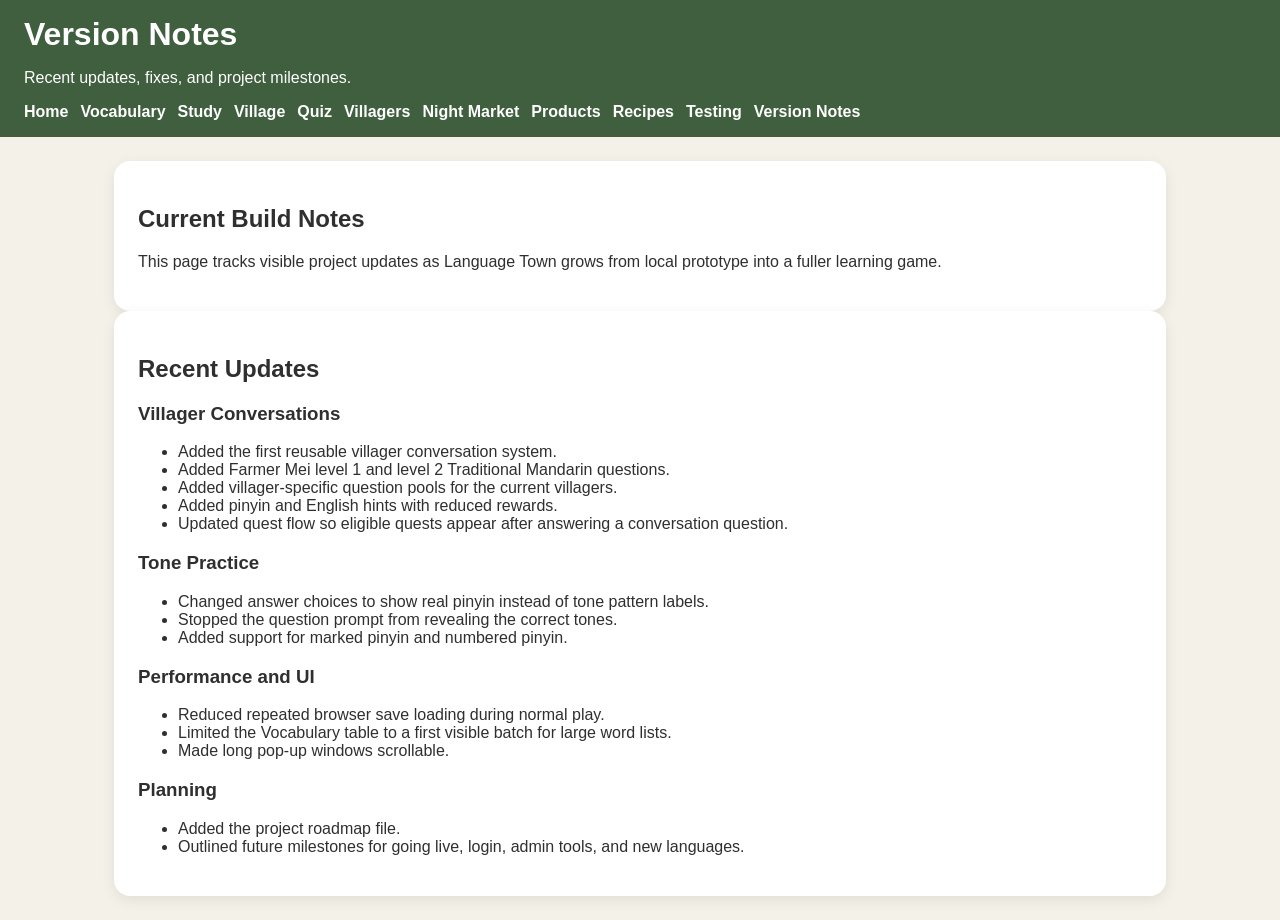
==== changelog.html @ a82e15b3 "Add roadmap and version notes" ====
<!doctype html>
<html lang="en">
  <head>
    <meta charset="UTF-8" />
    <meta name="viewport" content="width=device-width, initial-scale=1.0" />

    <title>Version Notes | Language Town</title>

    <link rel="stylesheet" href="css/styles.css" />
  </head>

  <body>
    <header class="top-bar">
      <div>
        <h1>Version Notes</h1>
        <p>Recent updates, fixes, and project milestones.</p>
      </div>

      <nav>
        <a href="index.html">Home</a>
        <a href="vocab.html">Vocabulary</a>
        <a href="study.html">Study</a>
        <a href="village.html">Village</a>
        <a href="quiz.html">Quiz</a>
        <a href="villagers.html">Villagers</a>
        <a href="night-market.html">Night Market</a>
        <a href="products.html">Products</a>
        <a href="recipes.html">Recipes</a>
        <a href="testing.html">Testing</a>
        <a href="changelog.html">Version Notes</a>
      </nav>
    </header>

    <main class="page">
      <section class="card">
        <h2>Current Build Notes</h2>
        <p>
          This page tracks visible project updates as Language Town grows from
          local prototype into a fuller learning game.
        </p>
      </section>

      <section class="card version-note">
        <h2>Recent Updates</h2>

        <h3>Villager Conversations</h3>
        <ul>
          <li>Added the first reusable villager conversation system.</li>
          <li>Added Farmer Mei level 1 and level 2 Traditional Mandarin questions.</li>
          <li>Added villager-specific question pools for the current villagers.</li>
          <li>Added pinyin and English hints with reduced rewards.</li>
          <li>Updated quest flow so eligible quests appear after answering a conversation question.</li>
        </ul>

        <h3>Tone Practice</h3>
        <ul>
          <li>Changed answer choices to show real pinyin instead of tone pattern labels.</li>
          <li>Stopped the question prompt from revealing the correct tones.</li>
          <li>Added support for marked pinyin and numbered pinyin.</li>
        </ul>

        <h3>Performance and UI</h3>
        <ul>
          <li>Reduced repeated browser save loading during normal play.</li>
          <li>Limited the Vocabulary table to a first visible batch for large word lists.</li>
          <li>Made long pop-up windows scrollable.</li>
        </ul>

        <h3>Planning</h3>
        <ul>
          <li>Added the project roadmap file.</li>
          <li>Outlined future milestones for going live, login, admin tools, and new languages.</li>
        </ul>
      </section>
    </main>
  </body>
</html>
---- css/styles.css ----
* {
  box-sizing: border-box;
}

body {
  margin: 0;
  font-family: Arial, sans-serif;
  background: #f4f1e8;
  color: #2f2f2f;
}

.top-bar {
  background: #3f5f3f;
  color: white;
  padding: 16px 24px;
}

.top-bar h1 {
  margin: 0 0 10px;
}

nav {
  display: flex;
  gap: 12px;
  flex-wrap: wrap;
}

nav a {
  color: white;
  text-decoration: none;
  font-weight: bold;
}

.page {
  padding: 24px;
  max-width: 1100px;
  margin: 0 auto;
}

.hero-card,
.card {
  background: white;
  padding: 24px;
  border-radius: 16px;
  box-shadow: 0 4px 14px rgba(0, 0, 0, 0.08);
}

.button-row {
  display: flex;
  gap: 12px;
  flex-wrap: wrap;
  margin-top: 20px;
}

.button,
button {
  background: #6b8f4e;
  color: white;
  border: none;
  padding: 10px 16px;
  border-radius: 10px;
  text-decoration: none;
  cursor: pointer;
  font-weight: bold;
}

button:hover,
.button:hover {
  background: #58783f;
}
.dashboard {
  padding: 24px;
  display: grid;

  grid-template-columns: repeat(auto-fit, minmax(280px, 1fr));

  gap: 20px;

  max-width: 1200px;
  margin: auto;
}

.resources {
  display: grid;
  grid-template-columns: repeat(2, 1fr);
  gap: 12px;
}

.resources div {
  background: #f4f1e8;

  padding: 14px;

  border-radius: 12px;
}

.resources strong {
  display: block;

  margin-top: 8px;

  font-size: 22px;
}

.xp-bar {
  height: 18px;

  background: #ddd;

  border-radius: 20px;

  overflow: hidden;
}

.xp-fill {
  height: 100%;

  width: 0%;

  background: #6b8f4e;
}
.vocab-form {
  display: grid;
  gap: 12px;
}

.vocab-form input,
.vocab-form textarea {
  width: 100%;
  padding: 10px;
  border: 1px solid #ccc;
  border-radius: 10px;
  font: inherit;
}

.vocab-form textarea {
  min-height: 80px;
  resize: vertical;
}

.table-wrapper {
  overflow-x: auto;
}

table {
  width: 100%;
  border-collapse: collapse;
  margin-top: 12px;
}

th,
td {
  border-bottom: 1px solid #ddd;
  padding: 10px;
  text-align: left;
}

th {
  background: #f4f1e8;
}
.study-card {
  max-width: 700px;
  margin: 0 auto;
  text-align: center;
}

.study-card h2 {
  font-size: 42px;
  margin-bottom: 8px;
}

.hidden {
  display: none;
}

.example-box {
  background: #f4f1e8;
  padding: 16px;
  border-radius: 12px;
  margin: 16px 0;
}
td[contenteditable="true"] {
  cursor: text;
}

td[contenteditable="true"]:focus {
  outline: 2px solid #6b8f4e;
  background: #f9fff4;
}
.village-hud {
  display: flex;
  gap: 18px;
  flex-wrap: wrap;
  margin-bottom: 20px;
}

.village-map {
  display: grid;
  grid-template-columns: repeat(30, 30px);
  grid-template-rows: repeat(20, 30px);
  gap: 4px;

  background: #8fbf6a;
  padding: 12px;
  border-radius: 16px;
  width: max-content;
  max-width: 100%;
  overflow: auto;
  margin: 0 auto;
}

.map-tile {
  background: #9ccc73;
  border-radius: 5px;
}

.building {
  border: 2px solid #4c6338;
  border-radius: 8px;
  background: #d9b36c;

  cursor: pointer;
  font-weight: bold;

  display: flex;
  align-items: center;
  justify-content: center;

  text-align: center;

  padding: 3px;

  font-size: 11px;

  overflow: hidden;
}

.building:hover {
  background: #e8c982;
  transform: scale(1.03);
}

.modal {
  position: fixed;
  inset: 0;
  background: rgba(0, 0, 0, 0.45);

  display: flex;
  align-items: flex-start;
  justify-content: center;
  padding: 20px;
  overflow-y: auto;
}

.modal.hidden {
  display: none;
}

.modal-content {
  background: white;
  padding: 24px;
  border-radius: 16px;
  width: min(420px, 100%);
  position: relative;
  max-height: calc(100vh - 40px);
  overflow-y: auto;
  margin: auto 0;
}

.close-button {
  position: absolute;
  right: 16px;
  top: 16px;
}
.build-controls {
  margin-bottom: 20px;
}

.map-tile {
  background: #9ccc73;
  border-radius: 5px;
  border: none;
  cursor: pointer;
}

.map-tile:hover {
  background: #b7dc8d;
}

.map-tile.build-mode-active {
  outline: 2px dashed rgba(255, 255, 255, 0.8);
}

.placed-item {
  border: 2px solid #4c6338;
  border-radius: 8px;
  background: #c9df9c;

  display: flex;
  align-items: center;
  justify-content: center;

  font-size: 20px;
  cursor: pointer;
}

.placed-tree {
  background: #7fb069;
}

.placed-house {
  background: #d9b36c;
}

.placed-garden {
  background: #a7c957;
}

.placed-path {
  background: #b08968;
}
.placed-item {
  z-index: 2;
}

.placed-house {
  cursor: pointer;
}
.modal {
  z-index: 1000;
}

.modal-content {
  z-index: 1001;
}

.building,
.placed-item {
  position: relative;
  z-index: 1;
}
.town-title {
  display: flex;
  align-items: center;
  justify-content: center;

  gap: 8px;

  margin: 20px 0;
}

.town-title h2 {
  margin: 0;
  font-size: 32px;
}

.edit-town-button {
  border: none;
  background: transparent;

  font-size: 18px;

  cursor: pointer;
}

.edit-town-button:hover {
  transform: scale(1.15);
}

.town-name-card input {
  padding: 10px;
  border: 1px solid #ccc;
  border-radius: 10px;
  font: inherit;
  min-width: 240px;
}
.map-wrapper {
  position: relative;
  width: max-content;
  max-width: 100%;
  margin: 0 auto;
}

.hammer-button {
  position: absolute;
  top: -16px;
  right: -16px;

  width: 42px;
  height: 42px;

  border-radius: 50%;
  border: 2px solid #4c6338;

  background: #fff8dc;
  color: #2f2f2f;

  font-size: 22px;
  cursor: pointer;

  z-index: 20;

  display: flex;
  align-items: center;
  justify-content: center;
}

.hammer-button:hover {
  transform: scale(1.08);
  background: #f4e8a4;
}

.hammer-button.active {
  background: #6b8f4e;
  color: white;
}

.build-mode-message {
  text-align: center;
  margin-top: 12px;
}
.placed-well {
  background: #9ecae1;
}

.placed-farm {
  background: #d4a373;
}

.placed-shrine {
  background: #f2cc8f;
}

.placed-bench {
  background: #c19a6b;
}
#quiz-setup label {
  display: grid;
  gap: 6px;
  margin-bottom: 14px;
}

#quiz-setup input,
#quiz-setup select {
  padding: 10px;
  border: 1px solid #ccc;
  border-radius: 10px;
  font: inherit;
}

.answer-options {
  display: grid;
  gap: 12px;
  margin-top: 20px;
}

.answer-options button {
  width: 100%;
  text-align: left;
  background: #f4f1e8;
  color: #2f2f2f;
  border: 2px solid transparent;
}

.answer-options button:hover {
  border-color: #6b8f4e;
  background: #fff;
}

.answer-options button.correct-answer {
  background: #d8f3dc;
  border-color: #40916c;
}

.answer-options button.wrong-answer {
  background: #ffd6d6;
  border-color: #c1121f;
}
#quiz-question {
  font-size: 42px;
  text-align: center;
  margin: 30px 0;
}

.answer-options button {
  font-size: 22px;
  padding: 18px;
}

#quiz-feedback {
  font-size: 22px;
  text-align: center;
  font-weight: bold;
}

.answer-details {
  margin-top: 25px;
  text-align: center;

  background: #f4f1e8;
  border-radius: 16px;

  padding: 20px;
}

.answer-details h2 {
  font-size: 40px;
  margin-bottom: 5px;
}

.answer-details p {
  font-size: 22px;
  margin: 6px;
}
.villager-list {
  display: grid;
  grid-template-columns: repeat(auto-fit, minmax(260px, 1fr));
  gap: 20px;
  margin-top: 20px;
}

.villager-card {
  background: #f4f1e8;
  border-radius: 16px;
  padding: 18px;
  border: 2px solid #d7c8a8;
}

.villager-card h3 {
  margin-top: 0;
}

.villager-dialogue {
  font-style: italic;
  margin-top: 14px;
}

.locked-villager {
  opacity: 0.65;
}
.study-settings {
  max-width: 700px;
  margin: 0 auto 20px;
}

.study-settings label {
  display: grid;
  gap: 6px;
  margin-bottom: 12px;
}

.study-settings select {
  padding: 10px;
  border: 1px solid #ccc;
  border-radius: 10px;
  font: inherit;
}

#study-mastery {
  font-size: 20px;
  font-weight: bold;
}
.moving-building {
  outline: 3px dashed white;
  opacity: 0.75;
}
.village-layout {
  display: flex;
  justify-content: center;
  align-items: flex-start;
  gap: 20px;
}

.builder-menu {
  width: 220px;
  background: white;
  border-radius: 16px;
  padding: 16px;
  box-shadow: 0 4px 14px rgba(0, 0, 0, 0.08);
}

.builder-menu.hidden {
  display: none;
}

.builder-menu button,
.build-options button {
  width: 100%;
  margin-bottom: 8px;
}

.build-options {
  margin-top: 12px;
}

.build-options.hidden {
  display: none;
}

.builder-action-active {
  outline: 3px solid #6b8f4e;
}
.locked-map-tile {
  background: #777;
  opacity: 0.55;
  cursor: not-allowed;
}

.locked-map-tile:hover {
  background: #777;
}
.level-modal-content {
  max-width: 520px;
}

.requirement-row {
  display: flex;
  justify-content: space-between;
  gap: 12px;
  padding: 8px 0;
  border-bottom: 1px solid #ddd;
}

.requirement-complete {
  color: #2d6a4f;
  font-weight: bold;
}

.requirement-incomplete {
  color: #9d0208;
  font-weight: bold;
}
.xp-row {
  display: flex;
  align-items: center;
  gap: 10px;
}

.xp-row .xp-bar {
  flex: 1;
}

.level-arrow-btn {
  width: 36px;
  height: 36px;

  border-radius: 50%;
  border: none;

  display: flex;
  align-items: center;
  justify-content: center;

  background: #6b8f4e;
  cursor: pointer;

  font-size: 16px;
  padding: 0;
}

.level-arrow-btn:hover {
  transform: translateY(-2px);
}
.player-title {
  display: flex;
  align-items: center;
  gap: 8px;
}
.locked-build-option {
  opacity: 0.45;
  filter: grayscale(1);
}
.farm-slot-row {
  margin-bottom: 12px;
}

.farm-slot-row label {
  display: grid;
  gap: 6px;
}

.farm-slot-row select {
  padding: 10px;
  border-radius: 10px;
  border: 1px solid #ccc;
}
.level-arrow-btn.level-ready {
  background: #f4c542;
  box-shadow: 0 0 12px rgba(244, 197, 66, 0.9);
  animation: levelReadyPulse 1.3s infinite;
}

@keyframes levelReadyPulse {
  0% {
    transform: scale(1);
  }

  50% {
    transform: scale(1.12);
  }

  100% {
    transform: scale(1);
  }
}
.heart-row {
  font-size: 24px;
  letter-spacing: 2px;
}

.relationship-bar {
  width: 100%;
  height: 12px;
  background: #ddd;
  border-radius: 999px;
  overflow: hidden;
  margin: 8px 0 14px;
}

.relationship-fill {
  height: 100%;
  background: #d9487f;
  width: 0%;
}

.talk-villager-btn {
  margin-top: 10px;
}

.testing-page {
  display: grid;
  gap: 20px;
}

.testing-panel label {
  display: grid;
  gap: 6px;
  margin-bottom: 12px;
}

.testing-panel input,
.testing-panel select {
  padding: 10px;
  border: 1px solid #ccc;
  border-radius: 10px;
  font: inherit;
}

.testing-summary,
.testing-resource-grid {
  display: grid;
  grid-template-columns: repeat(auto-fit, minmax(180px, 1fr));
  gap: 12px;
}

.testing-summary div {
  background: #f4f1e8;
  border-radius: 12px;
  padding: 12px;
}

.testing-summary span {
  display: block;
  font-size: 13px;
  color: #5f5f5f;
  margin-bottom: 6px;
}

.testing-summary strong {
  font-size: 20px;
}

.helper-text {
  color: #5f5f5f;
  line-height: 1.45;
}

.danger-zone button {
  background: #9d0208;
}

.danger-zone button:hover {
  background: #7a0106;
}

.ocean-map-tile {
  background: #6caed6;
}

.ocean-map-tile:hover {
  background: #84c3e6;
}

.placed-ranch {
  background: #deb887;
}

.placed-fishing-boat {
  background: #f5f0d8;
  border-color: #2d6f91;
}

.placed-night-market {
  background: #d96c75;
  border-color: #7a2731;
  color: #fff;
  font-size: 12px;
  padding: 6px;
  text-align: center;
}

.product-capacity-hud {
  display: contents;
}

.market-sale-row,
.farm-capacity-row {
  display: flex;
  justify-content: space-between;
  align-items: center;
  gap: 12px;
  padding: 8px 0;
  border-bottom: 1px solid #ddd;
}

.product-form {
  display: grid;
  gap: 12px;
}

.product-form input,
.product-form select,
.products-page select {
  padding: 10px;
  border: 1px solid #ccc;
  border-radius: 10px;
  font: inherit;
}

.checkbox-label {
  display: flex;
  align-items: center;
  gap: 8px;
}

.product-form label,
.products-page label {
  display: grid;
  gap: 6px;
  margin-bottom: 12px;
  font-weight: bold;
}

.product-form label input,
.product-form label select,
.products-page label input,
.products-page label select {
  font-weight: normal;
}

.recipe-ingredient-row {
  display: grid;
  grid-template-columns: minmax(140px, 1fr) 120px 90px auto;
  gap: 8px;
  align-items: center;
  margin-bottom: 8px;
}

.recipe-card-grid {
  display: grid;
  grid-template-columns: repeat(auto-fit, minmax(260px, 1fr));
  gap: 16px;
}

.recipe-card {
  border: 1px solid #ddd;
  border-radius: 8px;
  padding: 16px;
  background: #fffdf8;
}

.recipe-requirements p {
  margin: 6px 0;
}
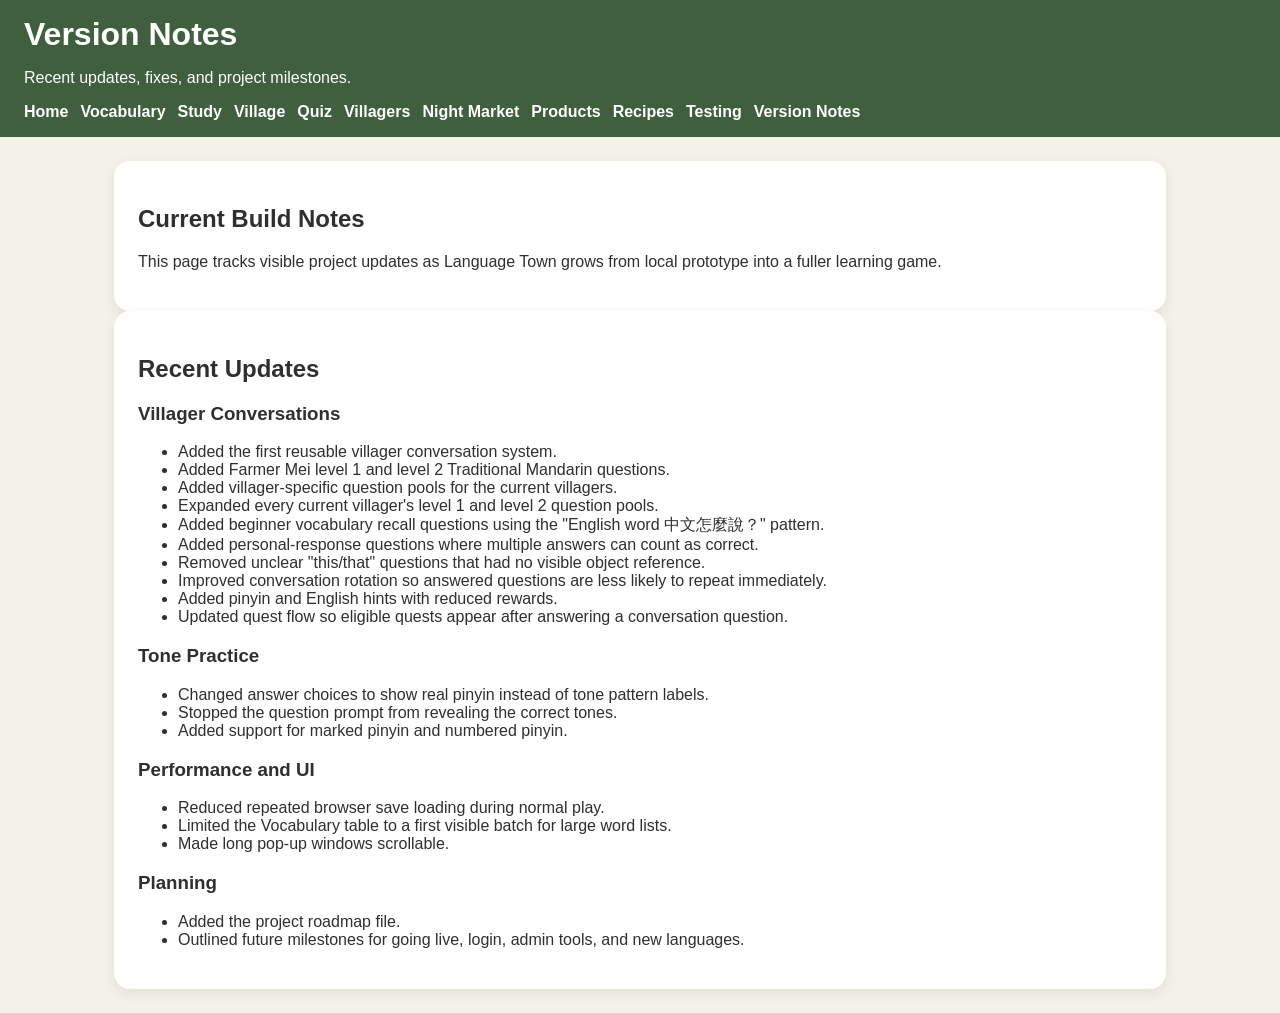
==== commit 820e0850: "Expand villager conversation questions" ====
--- a/changelog.html
+++ b/changelog.html
@@ -48,6 +48,11 @@
           <li>Added the first reusable villager conversation system.</li>
           <li>Added Farmer Mei level 1 and level 2 Traditional Mandarin questions.</li>
           <li>Added villager-specific question pools for the current villagers.</li>
+          <li>Expanded every current villager's level 1 and level 2 question pools.</li>
+          <li>Added beginner vocabulary recall questions using the "English word 中文怎麼說？" pattern.</li>
+          <li>Added personal-response questions where multiple answers can count as correct.</li>
+          <li>Removed unclear "this/that" questions that had no visible object reference.</li>
+          <li>Improved conversation rotation so answered questions are less likely to repeat immediately.</li>
           <li>Added pinyin and English hints with reduced rewards.</li>
           <li>Updated quest flow so eligible quests appear after answering a conversation question.</li>
         </ul>
